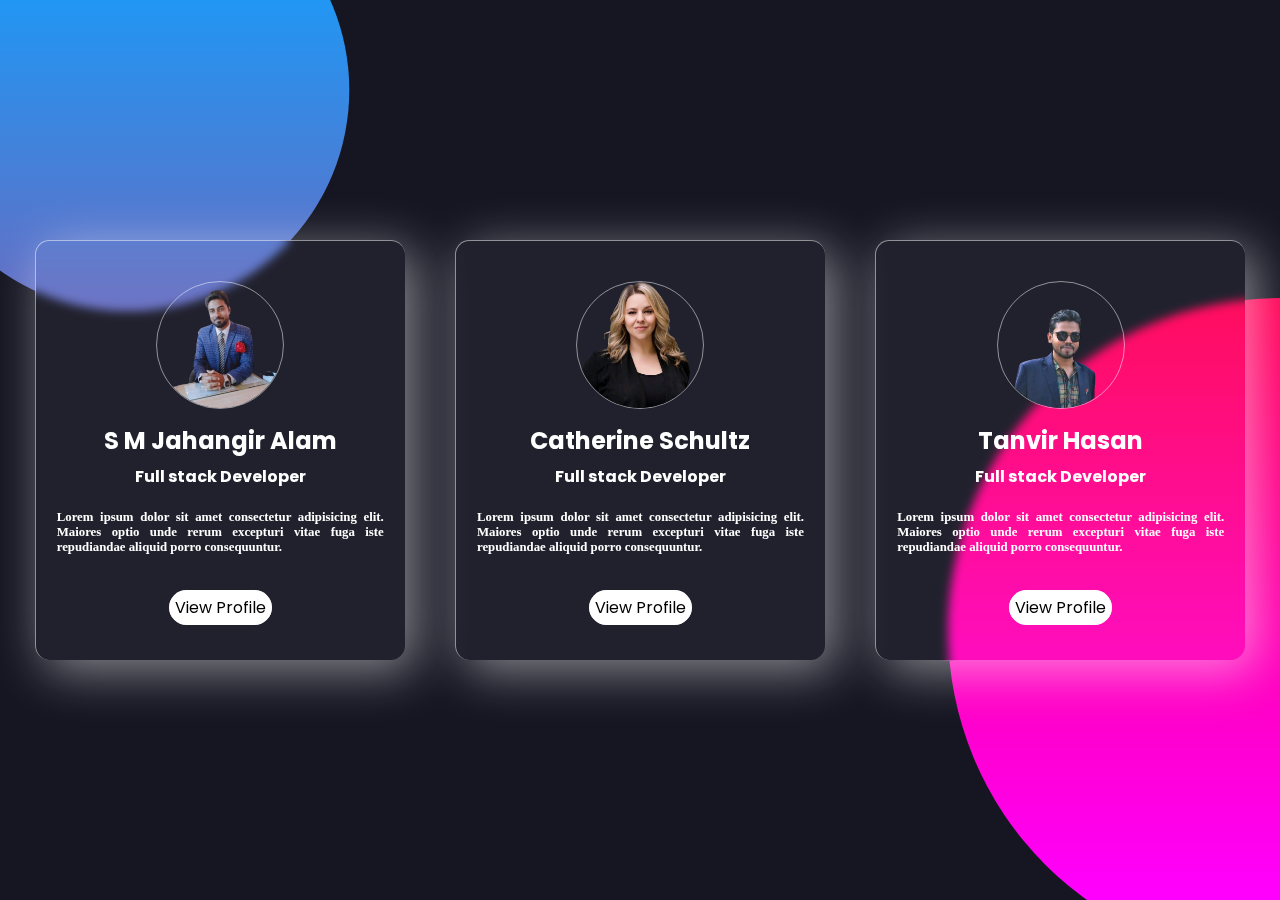
==== index.html @ bc960fc1 "index file renamed" ====
<!DOCTYPE html>
<html lang="en">

<head>
    <meta charset="UTF-8">
    <meta http-equiv="X-UA-Compatible" content="IE=edge">
    <meta name="viewport" content="width=device-width, initial-scale=1.0">
    <title>Document</title>
    <link rel="stylesheet" href="glasseffect.css">
</head>

<body>
    <div class="container">
        <div class="card">
            <div class="card-img"> <img
                    src="images/147792371_2821533928120638_455668854469539694_n-removebg-preview.png" alt="photo"></div>
            <h2>S M Jahangir Alam</h2>
            <h3>Full stack Developer</h3>
            <p>Lorem ipsum dolor sit amet consectetur adipisicing elit. Maiores optio unde rerum excepturi vitae fuga
                iste repudiandae aliquid porro consequuntur.</p>
            <a href="#">View Profile</a>
        </div>
        <div class="card">
            <div class="card-img"><img src="images/Catherine_Schultz.png12345-removebg-preview.png" alt="photo"></div>
            <h2>Catherine Schultz</h2>
            <h3>Full stack Developer</h3>
            <p>Lorem ipsum dolor sit amet consectetur adipisicing elit. Maiores optio unde rerum excepturi vitae fuga
                iste repudiandae aliquid porro consequuntur.</p>
            <a href="#">View Profile</a>
        </div>
        <div class="card">
            <div class="card-img"><img
                    src="images/308679525_1671683086565178_3099157355933605971_n-removebg-preview.png" alt="photo">
            </div>
            <h2>Tanvir Hasan</h2>
            <h3>Full stack Developer</h3>
            <p>Lorem ipsum dolor sit amet consectetur adipisicing elit. Maiores optio unde rerum excepturi vitae fuga
                iste repudiandae aliquid porro consequuntur.</p>
            <a href="#">View Profile</a>
        </div>



    </div>

</body>

</html>
---- glasseffect.css ----
@import url('https://fonts.googleapis.com/css2?family=Poppins:200;300;400;500;600;700;900&display=swap');

* {
    font-family: 'Poppins', sans-serif;
    margin: 0;
    padding: 0;
    box-sizing: border-box;
}

body {
    display: flex;
    justify-content: center;
    align-items: center;
    min-height: 100vh;
    background: #161623;
    z-index: 0;
}

body::before {
    content: '';
    position: absolute;
    top: 0;
    left: 0;
    width: 100%;
    height: 100%;
    background: linear-gradient(#f00, #f0f);
    clip-path: circle(30% at right 70%);
}

body::after {
    content: '';
    position: absolute;
    top: 0;
    left: 0;
    width: 100%;
    height: 100%;
    background: linear-gradient(#2196f3, #e91e63);
    clip-path: circle(20% at 10% 10%);
    z-index: -1;
}

.container {
    width: 100vw;
    text-align: center;
    align-items: stretch;
    justify-content: space-around;
    display: flex;
    padding: 0.6rem;
}

.card {
    flex: 1;
    background: rgba(255, 255, 255, 0.05);
    backdrop-filter: blur(5px);
    /* -webkit-backdrop-filter: blur(10px); */
    border-radius: 0.9rem;
    padding: 2.5rem 1.3rem;
    border-left: 1px solid rgba(255, 255, 255, 0.5);
    border-top: 1px solid rgba(255, 255, 255, 0.5);
    box-shadow: 10px 10px 50px rgba(255, 255, 255, 0.5);
    color: white;
    margin: 1.3rem;
    max-width: 23.1rem;


}

.card-img {
    display: flex;
    align-items: center;
    justify-content: center;
    margin: 0 auto;
    width: 10vw;
    height: 10vw;
    border-radius: 50%;
    border: 1px solid rgba(255, 255, 255, 0.5);
    overflow: hidden;
    margin-bottom: 0.9rem;
}

.card img {
    height: 100%;
}

.card h2 {
    margin-bottom: 0.4rem;
}

.card h3 {
    margin-bottom: 1.3rem;
    font-size: 1rem;
}

.card p {
    text-align: justify;
    font-size: 0.8rem;
    font-family: 'Times New Roman', Times, serif;
    font-weight: 600;
    margin-bottom: 2.5rem;
}



.card a {
    padding: 5px 5px;
    border: 1px solid rgba(255, 255, 255, 0.5);
    border-radius: 1.9rem;
    background-color: white;
    color: black;
    text-decoration: none;
    margin-top: 0.6rem;
}



/* 
.cont {
    font-size: 20px;
    display: block;
    color: white;
} */

@media only screen and (max-width: 700px) {
    .container {
        flex-direction: column;
        justify-content: center;
        align-items: center;
        padding: 0;
    }

    .card {
        max-width: none;
        margin: 3.3%;
    }

    .card-img {
        width: 9.4rem;
        height: 9.4rem;
    }

    .card h2 {
        font-size: 2rem;
    }

    .card h3 {
        font-size: 1.1rem;
    }

    .card p {
        font-size: 1rem;
    }
}

@media only screen and (min-width:1400px) {
    .container {
        width: 70vw;
        text-align: center;
        align-items: stretch;
        justify-content: space-around;
        display: flex;
        padding: 0.6rem;
    }
}
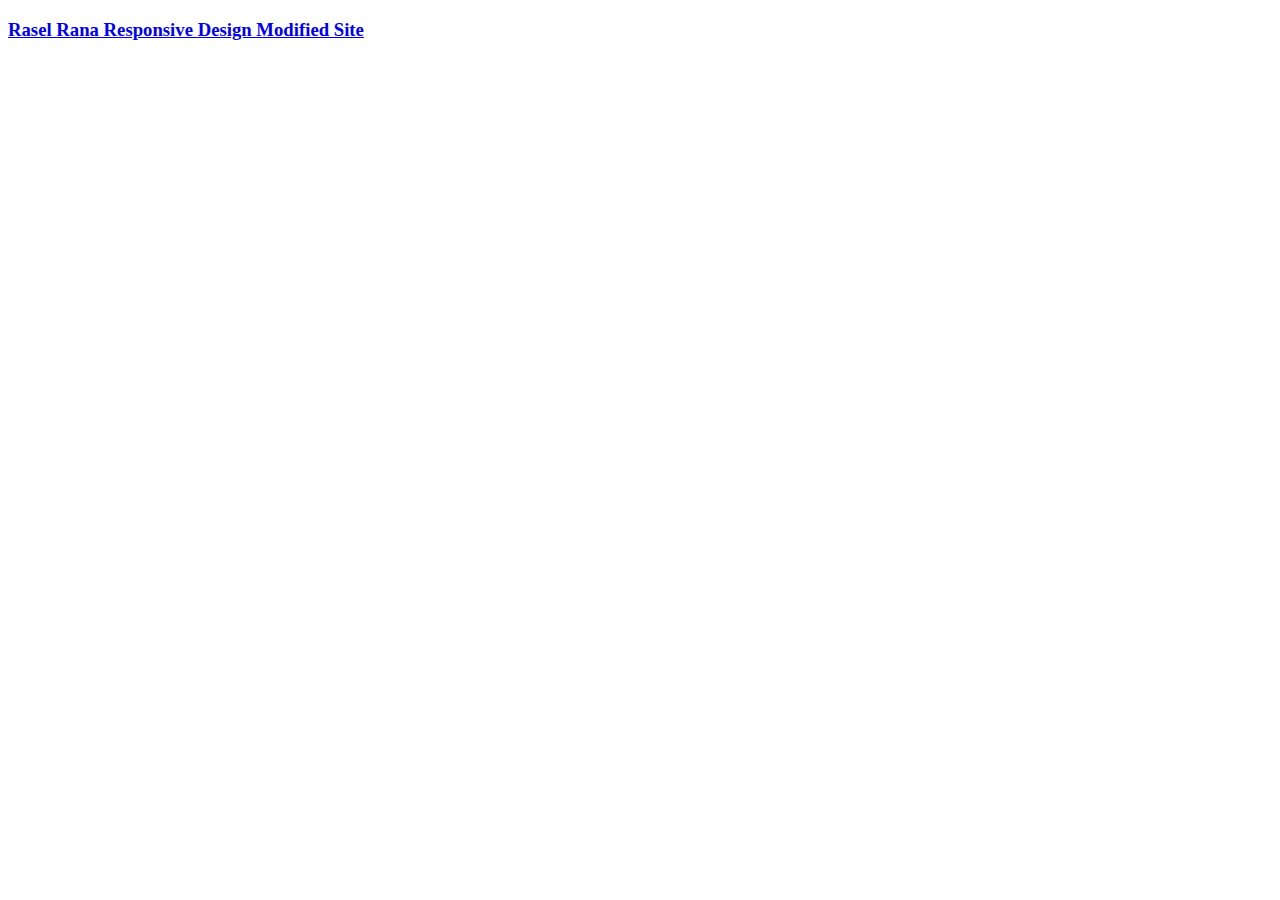
==== commit 002164d3: "index file modifed to make all the website lists" ====
--- a/index.html
+++ b/index.html
@@ -5,44 +5,11 @@
     <meta charset="UTF-8">
     <meta http-equiv="X-UA-Compatible" content="IE=edge">
     <meta name="viewport" content="width=device-width, initial-scale=1.0">
-    <title>Document</title>
-    <link rel="stylesheet" href="glasseffect.css">
+    <title>Live Test site Links</title>
 </head>
 
 <body>
-    <div class="container">
-        <div class="card">
-            <div class="card-img"> <img
-                    src="images/147792371_2821533928120638_455668854469539694_n-removebg-preview.png" alt="photo"></div>
-            <h2>S M Jahangir Alam</h2>
-            <h3>Full stack Developer</h3>
-            <p>Lorem ipsum dolor sit amet consectetur adipisicing elit. Maiores optio unde rerum excepturi vitae fuga
-                iste repudiandae aliquid porro consequuntur.</p>
-            <a href="#">View Profile</a>
-        </div>
-        <div class="card">
-            <div class="card-img"><img src="images/Catherine_Schultz.png12345-removebg-preview.png" alt="photo"></div>
-            <h2>Catherine Schultz</h2>
-            <h3>Full stack Developer</h3>
-            <p>Lorem ipsum dolor sit amet consectetur adipisicing elit. Maiores optio unde rerum excepturi vitae fuga
-                iste repudiandae aliquid porro consequuntur.</p>
-            <a href="#">View Profile</a>
-        </div>
-        <div class="card">
-            <div class="card-img"><img
-                    src="images/308679525_1671683086565178_3099157355933605971_n-removebg-preview.png" alt="photo">
-            </div>
-            <h2>Tanvir Hasan</h2>
-            <h3>Full stack Developer</h3>
-            <p>Lorem ipsum dolor sit amet consectetur adipisicing elit. Maiores optio unde rerum excepturi vitae fuga
-                iste repudiandae aliquid porro consequuntur.</p>
-            <a href="#">View Profile</a>
-        </div>
-
-
-
-    </div>
-
+    <h3><a href="Rasel Rana Responsive Modified/index.html">Rasel Rana Responsive Design Modified Site</a></h3>
 </body>
 
 </html>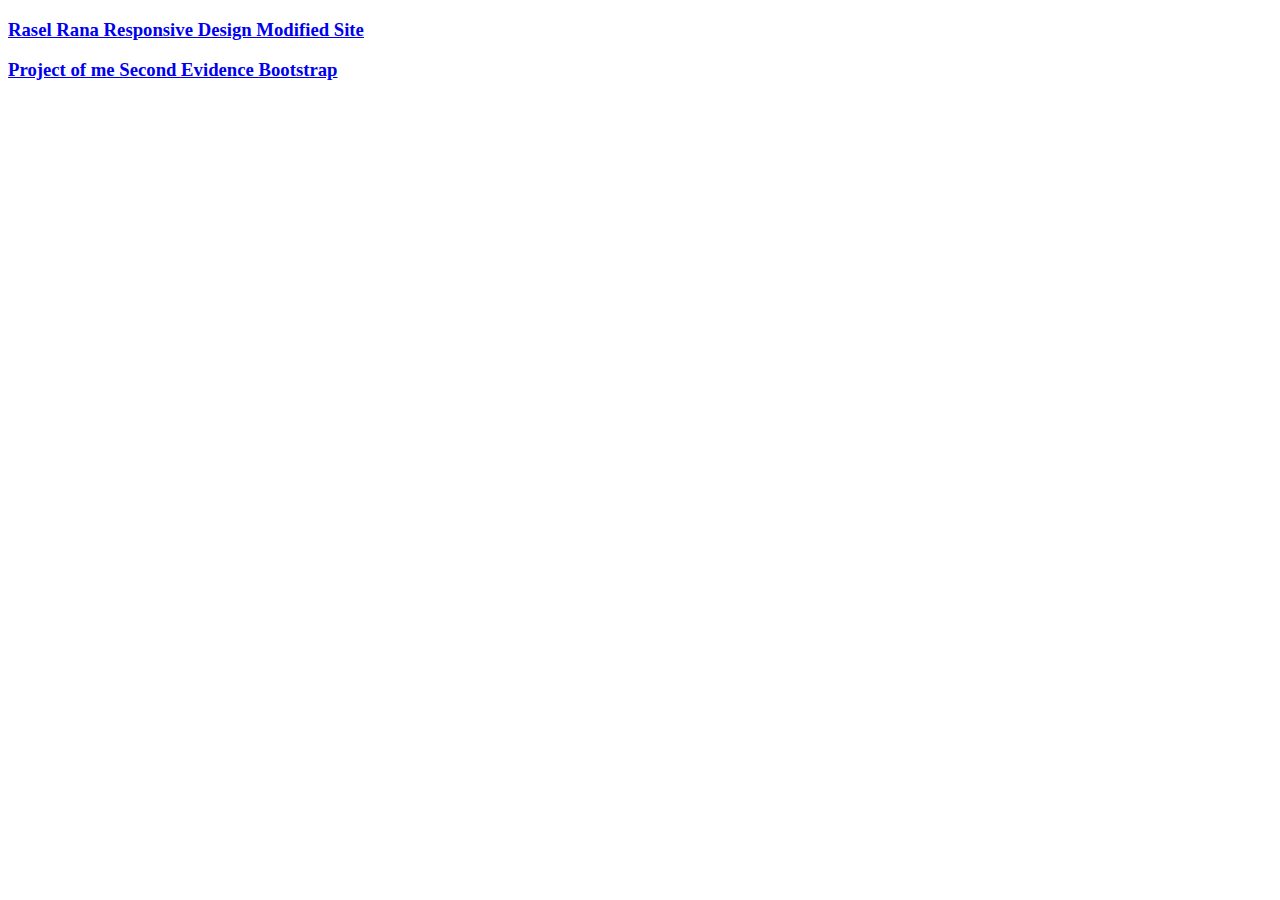
==== commit 81d1b039: "my evidence 2 project is updated" ====
--- a/index.html
+++ b/index.html
@@ -10,6 +10,7 @@
 
 <body>
     <h3><a href="Rasel Rana Responsive Modified/index.html">Rasel Rana Responsive Design Modified Site</a></h3>
+    <h3><a href="Project - 1 HTML CSS Bootstrap Website/index.html">Project of me Second Evidence Bootstrap</a></h3>
 </body>
 
 </html>